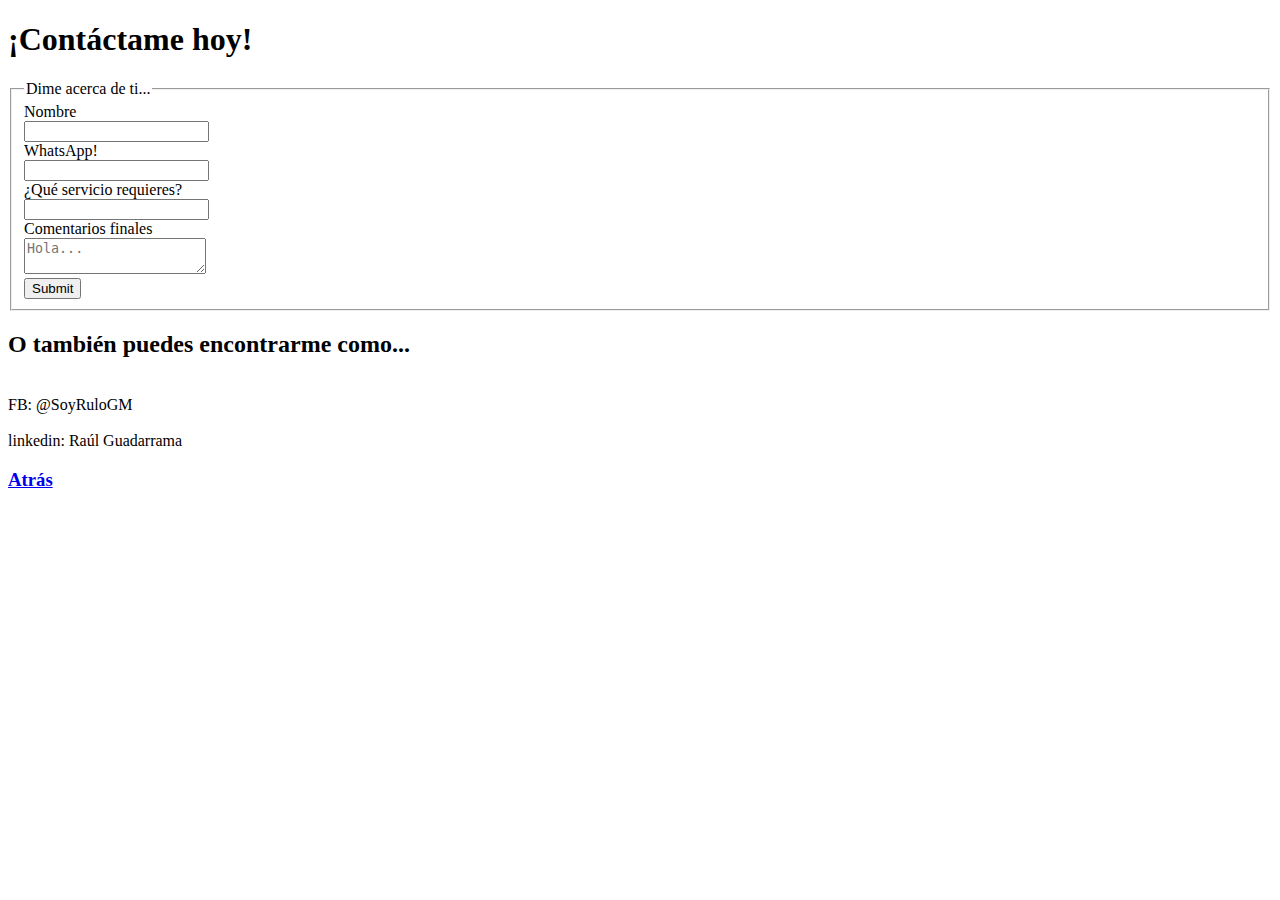
==== contacto.html @ 2cabe176 "Página de contacto" ====
<!DOCTYPE html>
<html>
<head>
	<meta charset="utf-8">
	<title>Rulo GM | Contacto</title>
	<link rel="stylesheet" type="text/css" href="./css/contact.css">
</head>
<body>
	<div class="description">
		<h1 class="bigtitle">¡Contáctame hoy!</h1>
	</div>
	<div class="contacts">
		<div class="forma">
			<form method="post" action="#" name="forma">
				<fieldset>
					<legend>Dime acerca de ti...</legend>
					<div class="datos">
						<label for="nomus">Nombre</label><br>
						<input type="text" id="nomus" name="nombre" required="required"><br>
						<label for="whats">WhatsApp! </label><br>
						<input type="text" id="whats" name="wasap" required="required"><br>
						<label for="serv">¿Qué servicio requieres?</label><br>
						<input list="servicios" name="services" id="serv" required="required"><br>
						<datalist id="servicios">
							<option>Desarrollo web</option>
							<option>Interpretación musical</option>
							<option>Canto e interpretación musical</option>
							<option>Reuniones de negocios</option>
						</datalist>
						<label>Comentarios finales</label><br>
						<textarea placeholder="Hola..."></textarea><br>
						<input type="submit" name="enviar">
					</div>
				</fieldset>
			</form>			
		</div>		
		<div class="otro">
			<h2>O también puedes encontrarme como...</h2>
			<div class="image-contact">
				<div class="opcion">
					<a href="https://www.facebook.com/SoyRuloGM"><div class="image" id="rulo"></div><br></a>
					<label>FB: @SoyRuloGM</label>
				</div>
				<div class="opcion">
					<div class="image" id="rulooo"></div><br>
					<label>linkedin: Raúl Guadarrama</label>
				</div>
				</div>
				<h3><a href="Rulo.html">Atrás</a></h3>
			</div>
		</div>		
	</div>
</body>
</html>
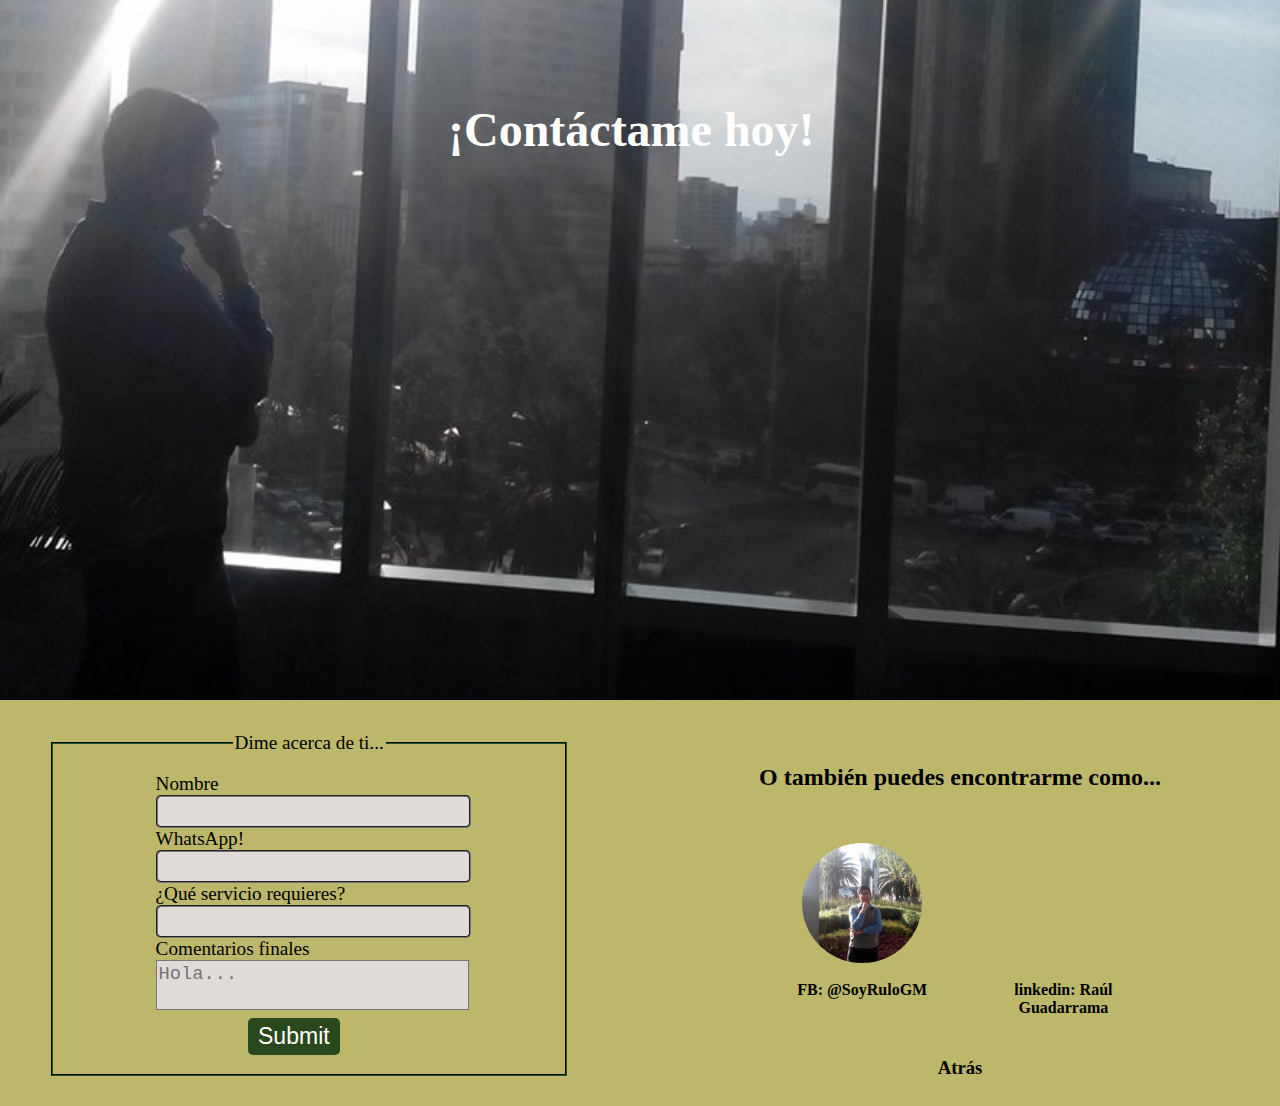
==== commit e1c177bf: "Cambio de URL" ====
--- a/contacto.html
+++ b/contacto.html
@@ -46,9 +46,9 @@
 					<label>linkedin: Raúl Guadarrama</label>
 				</div>
 				</div>
-				<h3><a href="Rulo.html">Atrás</a></h3>
+				<h3><a href="index.html">Atrás</a></h3>
 			</div>
 		</div>		
 	</div>
 </body>
-</html>+</html>
--- a/css/contact.css
+++ b/css/contact.css
@@ -0,0 +1,124 @@
+body {
+	margin: 0;
+	padding: 0;
+	width: 100%;
+}
+
+fieldset {
+	width: 80%;
+    font-size: larger;
+    padding: 3% 0 3% 0;
+    margin: 5% 0 5% 8%;
+    border-color: #20581f;
+}
+
+input, textarea {
+	font-size: larger;
+	background-color: #e0dbd9;
+}
+
+.contacts {
+	width: 100%;
+	display: inline-flex;
+	background-color: darkkhaki;
+}
+
+.forma {
+	width: 50%;
+}
+
+.otro{
+	width: 50%;
+}
+
+.image-contact {
+	width: 80%;
+	display: inline-flex;
+	margin: 5% 0 0 15%;
+}
+
+a {
+	text-decoration: none;
+	color: black;
+}
+
+h2,h3 {
+	margin-top: 10%;
+	text-align: center;
+}
+
+.opcion {
+	width: 150px;
+	height: 150px;
+	margin-left: 10%;
+	text-align: center;
+	font-weight: bolder;
+}
+
+.image {
+	height: 120px;
+	width: 120px;
+	border-radius: 60px;
+	margin: auto;
+	/*background-color: maroon;*/
+}
+
+.image#rulo{
+	background-image: url('../img/rulo.jpg');
+	background-size: cover;
+}
+
+.image#rulooo{
+	background-image: url('../img/rulooo.jpg');
+	background-size: cover;
+	transform: rotate(90deg);	
+}
+
+input[type="text"], input[list="servicios"]{
+	border-radius: 5px;
+	border-style: groove;
+	width: 100%;
+
+}
+
+input[type="submit"]{
+	padding: 5px;
+	width: 30%;
+	font-family: 'Muli', sans-serif;
+	background-color: #29481e;
+    color: white;
+    border-radius: 5px;
+    border-style: none;
+	margin-top: 1%;
+	margin-left: 30%;
+}
+
+.datos {
+	width: 60%;
+	margin: auto;
+}
+
+legend {
+	text-align: center;
+}
+
+textarea {
+	resize: none;
+	width: 100%;
+}
+
+.description {
+	text-align: center;
+	width:100%;
+	height: 700px;
+	background-image: url('../img/contacto.jpg');
+	background-size: cover;
+}
+
+.bigtitle {
+	font-size: -webkit-xxx-large;
+    margin-top: 8%;
+    position: absolute;
+    margin-left: 35%;
+    color: white;
+}